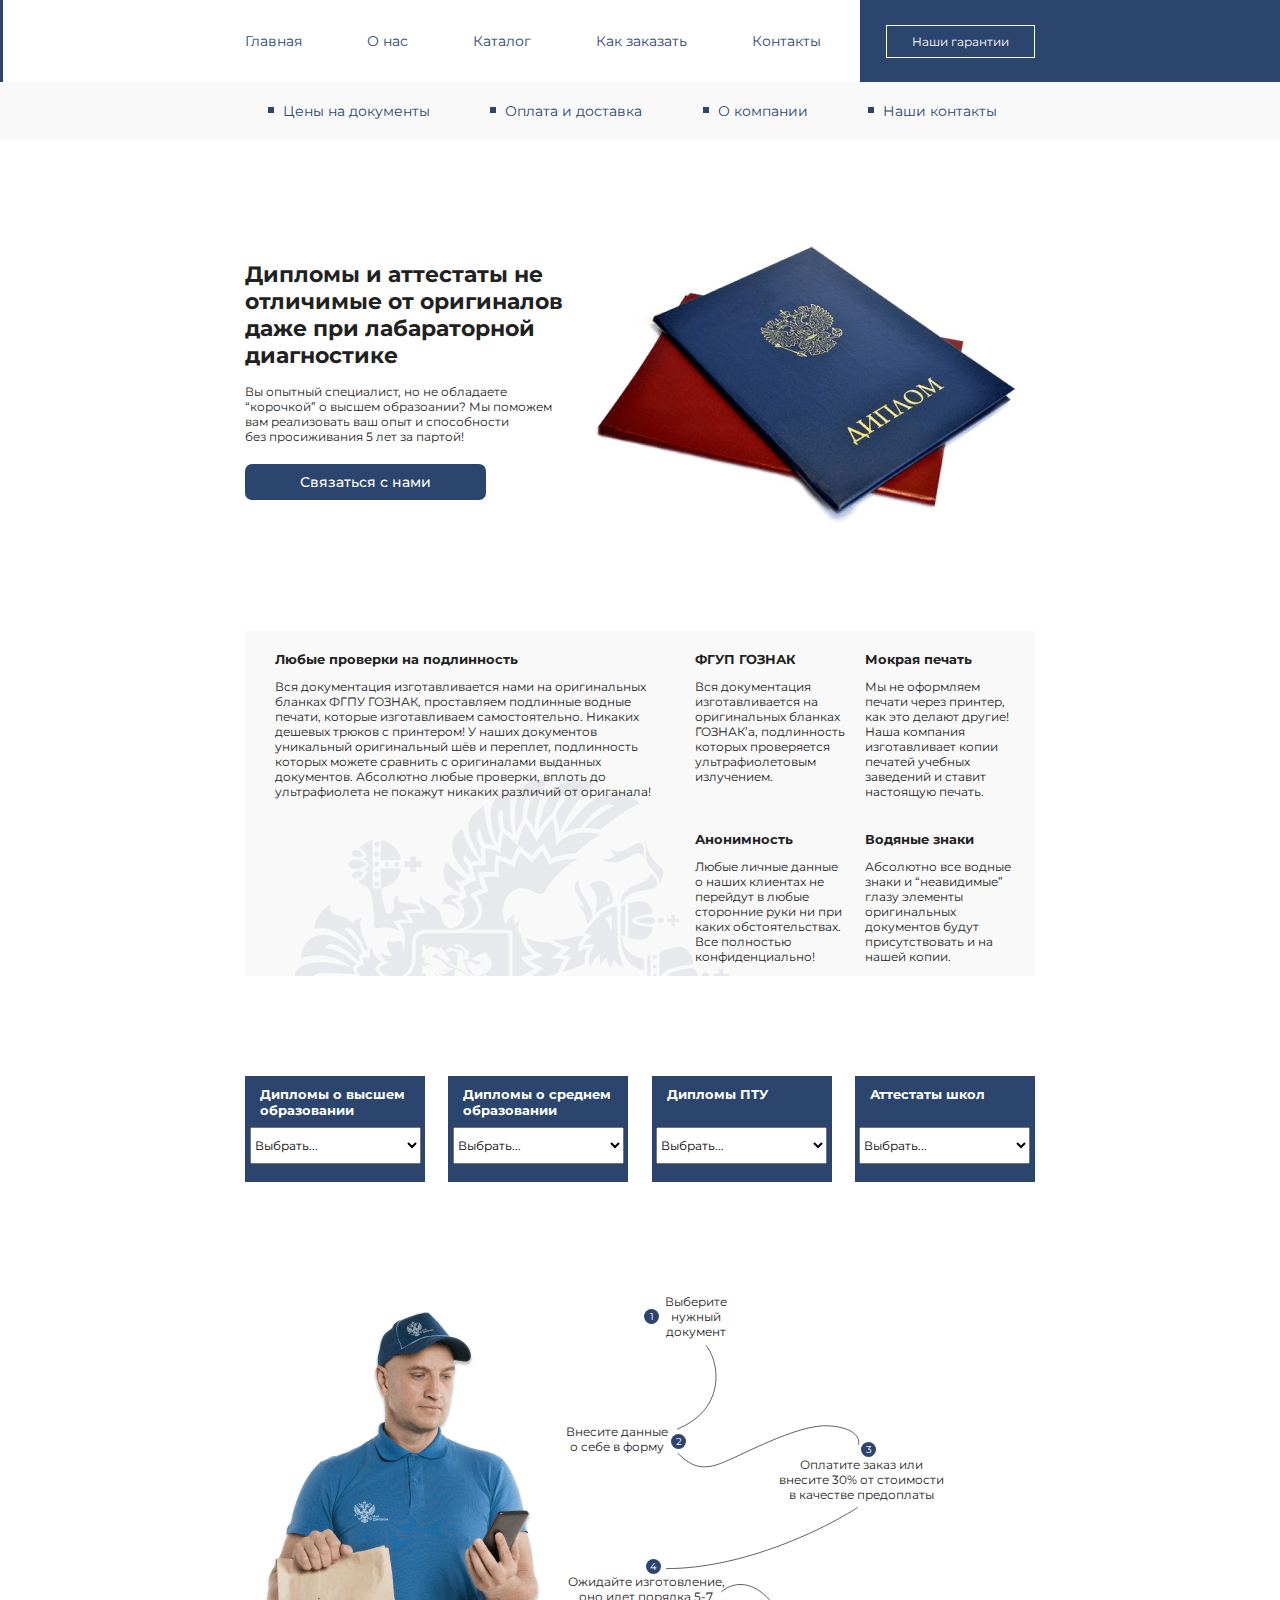
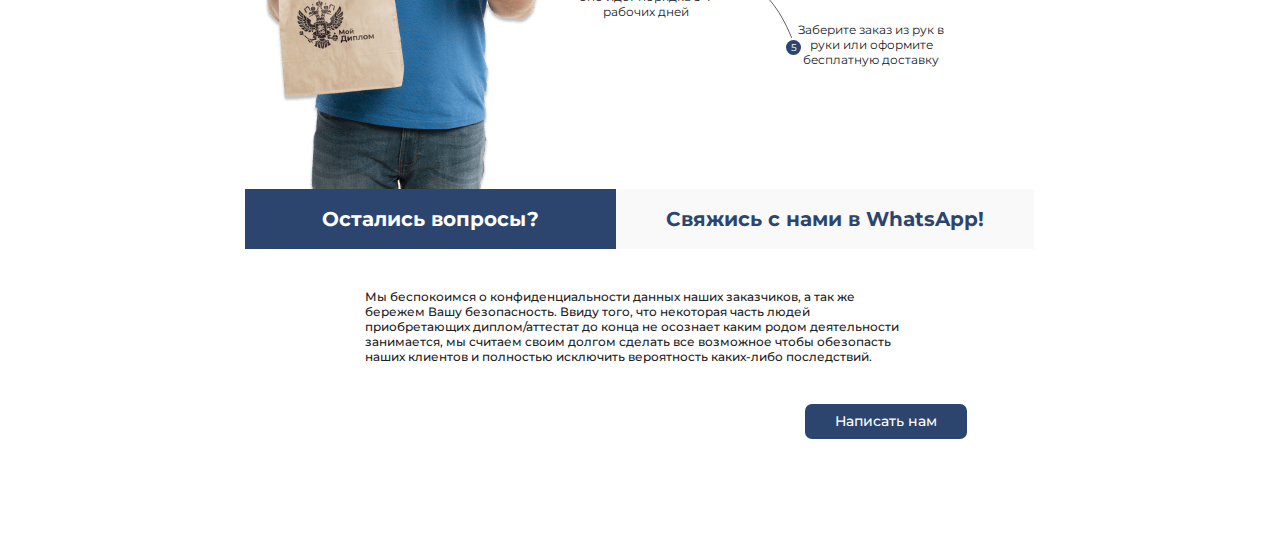
==== index.html @ 7b696203 "Add files via upload" ====
<!DOCTYPE html>
<html lang="ru">
<head>
  <meta charset="UTF-8">
  <meta name="viewport" content="width=device-width, initial-scale=1.0">
  <meta http-equiv="X-UA-Compatible" content="ie=edge">
  <title>МойДиплом - Главная</title>
  <link rel="preconnect" href="https://fonts.gstatic.com">
  <link href="https://fonts.googleapis.com/css2?family=Montserrat:wght@400;500;700&display=swap" rel="stylesheet">
  <link rel="stylesheet" href="css/normalize.css">
  <link rel="stylesheet" href="css/style.css">
</head>
<body>



  <header class="header">
    <div class="container">
      <a class="logo" href="#">МойДиплом</a>
      <button class="menu__btn">
        <span class="menu__btn-line"></span>
      </button>
      <nav class="menu">
        <ul class="menu__list">
          <li class="menu__list-item">
            <a class="menu__list-link" href="#">Главная</a>
          </li>
          <li class="menu__list-item">
            <a class="menu__list-link" href="#">О нас</a>
          </li>
          <li class="menu__list-item">
            <a class="menu__list-link" href="#">Каталог</a>
          </li>
          <li class="menu__list-item">
            <a class="menu__list-link" href="#">Как заказать</a>
          </li>
          <li class="menu__list-item">
            <a class="menu__list-link" href="#">Контакты</a>
          </li>
          <li class="menu__list-item">
            <a class="menu__list-btn" href="#">Наши гарантии</a>
          </li>
        </ul>
      </nav>
    </div>
  </header>

  <nav class="submenu">
    <div class="container">
      <ul class="submenu__list">
        <li class="submenu__list-item">
          <a class="submenu__list-link" href="#">Цены на документы</a>
        </li>
        <li class="submenu__list-item">
          <a class="submenu__list-link" href="#">Оплата и доставка</a>
        </li>
        <li class="submenu__list-item">
          <a class="submenu__list-link" href="#">О компании</a>
        </li>
        <li class="submenu__list-item">
          <a class="submenu__list-link" href="#">Наши контакты</a>
        </li>
      </ul>
    </div>      
  </nav>



  <main class="main">
    <div class="container">
      <div class="main__inner">
        <div class="main__info">
          <h1 class="main__title">
            Дипломы и аттестаты не отличимые от оригиналов даже при лабараторной диагностике
          </h1>
          <p class="main__text">
            Вы опытный специалист, но не обладаете “корочкой” о высшем образоании? Мы поможем вам реализовать ваш опыт и способности 
            без&nbsp;просиживания 5 лет за партой!
          </p>
          <a class="main__btn" href="#">Связаться с нами</a>
        </div>
          <img class="main__img--mobile" src="images/main-img--mobile.png" alt="Диплом">
          <img class="main__img" src="images/main-img.png" alt="Диплом">
      </div>
    </div>
  </main>



  <section class="benefits">
    <div class="container">
      <div class="benefits__items">
        
        <div class="benefits__item">
          <h3 class="benefits__item-title">Любые проверки на подлинность</h3>
          <p class="benefits__item-text benefits__item-text--desktop">
            Вся документация изготавливается нами на оригинальных бланках ФГПУ ГОЗНАК, проставляем подлинные водные печати, которые изготавливаем самостоятельно. Никаких дешевых трюков с принтером! У наших документов уникальный оригинальный шёв и переплет, подлинность которых можете сравнить с оригиналами выданных документов. Абсолютно любые проверки, вплоть до ультрафиолета не покажут никаких различий от ориганала!
          </p>
          <p class="benefits__item-text benefits__item-text--mobile">
            Вся документация изготавливается по стандарту ААА+, что соответствует полной идентичности оригиналу. Выявить различия невозможно даже при лабараторной диагностике.
          </p>
        </div>

        <div class="benefits__item">
          <h3 class="benefits__item-title">ФГУП ГОЗНАК</h3>
          <p class="benefits__item-text">
            Вся документация изготавливается на оригинальных бланках ГОЗНАК’а, подлинность которых проверяется ультрафиолетовым излучением.
          </p>
        </div>

        <div class="benefits__item">
          <h3 class="benefits__item-title">Мокрая печать</h3>
          <p class="benefits__item-text">
            Мы не оформляем печати через принтер, как это делают другие! Наша компания изготавливает копии  печатей учебных заведений и ставит настоящую печать.
          </p>
        </div>

        <div class="benefits__item">
          <h3 class="benefits__item-title">Анонимность</h3>
          <p class="benefits__item-text">
            Любые личные данные о наших клиентах не перейдут в любые сторонние руки ни при каких обстоятельствах. Все полностью конфиденциально!
          </p>
        </div>

        <div class="benefits__item">
          <h3 class="benefits__item-title">Водяные знаки</h3>
          <p class="benefits__item-text">
            Абсолютно все водные знаки и “неавидимые” глазу элементы оригинальных документов будут присутствовать и на нашей копии. 
          </p>
        </div>

      </div>
    </div>
  </section>



  <section class="catalog">
    <div class="container">
      <div class="catalog__inner">
        
        <div class="catalog__item">
          <h3 class="catalog__title">Дипломы о высшем образовании</h3>
          <select class="catalog__select">
            <option hidden>Выбрать...</option>
            <option class="catalog__option">С 2014 по 2021 годы</option>
            <option class="catalog__option">С 2012 по 2013 годы</option>
            <option class="catalog__option">С 2010 по 2011 годы</option>
            <option class="catalog__option">С 2004 по 2009 годы</option>
            <option class="catalog__option">С 1997 по 2003 годы</option>
          </select>
        </div>

        <div class="catalog__item">
          <h3 class="catalog__title">Дипломы о среднем образовании</h3>
          <select class="catalog__select">
            <option hidden>Выбрать...</option>
            <option class="catalog__option">С 2014 по 2021 годы</option>
            <option class="catalog__option">С 2011 по 2013 годы</option>
            <option class="catalog__option">С 2007 по 2010 годы</option>
            <option class="catalog__option">С 2004 по 2006 годы</option>
            <option class="catalog__option">С 1997 по 2003 годы</option>
          </select>
        </div>

        <div class="catalog__item">
          <h3 class="catalog__title">Дипломы ПТУ</h3>
          <select class="catalog__select">
            <option hidden>Выбрать...</option>
            <option class="catalog__option">С 2014 по 2021 годы</option>
            <option class="catalog__option">С 2007 по 2013 годы</option>
            <option class="catalog__option">С 1995 по 2006 годы</option>
          </select>
        </div>

        <div class="catalog__item">
          <h3 class="catalog__title">Аттестаты школ</h3>
          <select class="catalog__select">
            <option hidden>Выбрать...</option>
            <option class="catalog__option">11 класс</option>
            <option class="catalog__option">9 класс</option>
          </select>
        </div>

      </div>
    </div>
  </section>



  <section class="order">
    <div class="container">
      <div class="order__inner">
        <img class="order__img" src="images/order-bg.png" alt="Клиент">
        <div class="order__path">
          <div class="order__path-left">
            <p class="order__path-text order__path-first">
              Выберите <br>
              нужный <br>
              документ
            </p>
            <p class="order__path-text order__path-second">
              Внесите данные <br>
              о себе в форму
            </p>
            <p class="order__path-text order__path-fourth">
              Ожидайте изготовление, <br>
              оно идет порядка 5-7 <br>
              рабочих дней
            </p>
          </div>
          <div class="order__path-right">
            <p class="order__path-text order__path-third">
              Оплатите заказ или <br>
              внесите 30% от стоимости <br>
              в качестве предоплаты
            </p>
            <p class="order__path-text order__path-fifth">
              Заберите заказ из рук в <br>
              руки или оформите <br>
              бесплатную доставку
            </p>
          </div>
        </div>
      </div>
    </div>
  </section>



  <section class="questions">
    <div class="container">
      <div class="questions__block">
        <div class="questions__left">
          <h3 class="questions__left-text">Остались вопросы?</h3>
        </div>
        <div class="questions__right">
          <p class="questions__right-text questions__right--desktop">Свяжись с нами в WhatsApp!</p>
          <a class="questions__right-text questions__right--mobile" href="#">Напишите нам в WhatsApp</a>
        </div>
      </div>
      <p class="questions__text">
        Мы беспокоимся о конфиденциальности данных наших заказчиков, а так же бережем Вашу безопасность. Ввиду того, что некоторая часть людей приобретающих диплом/аттестат до конца не осознает каким родом деятельности занимается, мы считаем своим долгом сделать все возможное чтобы обезопасть наших клиентов и полностью исключить вероятность каких-либо последствий.
      </p>
      <a class="questions__btn" href="#">Написать нам</a>
    </div>
  </section>
  
  <script src="https://ajax.googleapis.com/ajax/libs/jquery/3.4.1/jquery.min.js"></script>
  <script src="js/main.js"></script>
</body>
</html>
---- css/style.css ----
html {
	box-sizing: border-box;
}

*,
*::before,
*::after {
	box-sizing: inherit;
}

a {
	color: inherit;
	text-decoration: none;
}

ul,
li {
	list-style: none;
	margin: 0;
	padding: 0;
}

h1,
h2,
h3,
h4,
h5,
h6 {
	margin: 0;
	font-size: inherit;
}

body {
	overflow-x: hidden;
	font-family: 'Montserrat', sans-serif;;
	color: #212121;
	font-weight: 400;
	font-size: 12px;
	line-height: 15px;
}

.container {
	max-width: 820px;
	margin: 0 auto;
	padding: 0 15px;
}



.header {
	position: relative;
}

.header::before {
	content: '';
	position: absolute;
	background-color: #2C456E;
	height: 82px;
	width: 3px;
	top: 0;
	left: 0;
	z-index: -1;
}

.header::after {
	content: '';
	position: absolute;
	background-color: #2C456E;
	height: 82px;
	width: 740px;
	top: 0;
	right: 0;
	z-index: -1;
}

.logo {
	display: none;
	margin-top: 0;
	margin-bottom: 0;
	padding-top: 20px;
	font-weight: 700;
	font-size: 18px;
	line-height: 22px;
	color: #FFFFFF;
	text-align: center;
}

.menu__btn {
	display: none;
}

.menu__list {
	height: 82px;
	display: flex;
	justify-content: space-between;
	align-items: center;
}

.menu__list-link {
	font-size: 14px;
	line-height: 17px;
	color: #2C456E;
}

.menu__list-btn {
	padding: 8px 25px;
	border: 1px solid #fff;
	color: #FFFFFF;
}

.submenu {
	margin-bottom: 100px;
	background-color: #F9F9F9;
}

.submenu__list {
	height: 59px;
	display: flex;
	justify-content: space-around;
	align-items: center;
}

.submenu__list-link {
	font-size: 14px;
	line-height: 17px;
	color: #2C456E;
	position: relative;
}
.submenu__list-link::before {
	content: '';
	width: 6px;
	height: 6px;
	position: absolute;
	left: -15px;
	top: 5px;
	background: #2C456E;
}



.main {
	margin-bottom: 100px;
}

.main__inner {
	display: flex;
}

.main__info {
	flex-basis: 330px;
}

.main__title {
	margin-top: 20px;
	margin-bottom: 15px;
	font-weight: 700;
	font-size: 22px;
	line-height: 27px;
}

.main__text {
	margin-bottom: 30px;
}

.main__btn {
	padding: 9px 55px;
	background: #2C456E;
	border-radius: 7px;
	font-weight: 500;
	font-size: 14px;
	line-height: 17px;
	color: #FFFFFF;
}

.main__img--mobile {
	display: none;
}



.benefits {
	margin-bottom: 100px;
}

.benefits__items {
	background: #F9F9F9;
	background-image: url('../images/benefits-bg.png');
	background-repeat: no-repeat;
	background-position: 50px bottom;
	display: flex;
	flex-wrap: wrap;
	justify-content: flex-end;
}

.benefits__item {
	margin-top: 20px;
	margin-right: 20px;
	flex-basis: 150px;
}

.benefits__item:first-child {
	flex-basis: 400px;
	justify-content: flex-start;
}

.benefits__item-title {
	font-weight: 700;
	font-size: 13px;
	line-height: 16px;
}

.benefits__item-text--mobile {
	display: none;
}



.catalog {
	margin-bottom: 100px;
}

.catalog__inner {
	display: flex;
	justify-content: space-between;
}

.catalog__item {
	width: 180px;
	height: 106px;
	background-color: #2C456E;
}

.catalog__title {
	width: 150px;
	height: 31px;
	margin-top: 10px;
	margin-left: 15px;
	margin-bottom: 10px;
	font-weight: 700;
	font-size: 13px;
	line-height: 16px;
	color: #FFFFFF;
}

.catalog__select {
	height: 37px;
	width: 95%;
	display: block;
	margin-right: auto;
	margin-left: auto;
}

.catalog__option {
	margin-top: 20px;
	width: 180px;
}



.order__inner {
	display: flex;
}

.order__path {
	display: flex;
}

.order__path-left {
	width: 200px;
}

.order__path-right {
	width: 200px;
}

.order__path-text {
	text-align: center;
	position: relative;
}

.order__path-text::before {
	content: '';
	width: 15px;
	height: 15px;
	padding-top: 2px;
	position: absolute;
	background: #2C456E;
	border-radius: 50%;
	font-size: 10px;
	line-height: 12px;
	color: #fff;
}

.order__path-text::after {
	content: '';
	position: absolute;
}

.order__path-first {
	margin-left: 100px;
	margin-bottom: 85px;
}
.order__path-first::before {
	content: '1';
	top: 15px;
	left: -2px;
}
.order__path-first::after {
	content: url('../images/line-1.svg');
	top: 50px;
	left: 30px;
}

.order__path-second {
	margin-right: 58px;
	margin-bottom: 120px;
}
.order__path-second::before {
	content: '2';
	top: 10px;
	right: 2px;
}
.order__path-second::after {
	content: url('../images/line-2.svg');
	top: 1px;
	left: 131px;
}

.order__path-fourth {
	
}
.order__path-fourth::before {
	content: '4';
	top: -15px;
	right: 85px;
}
.order__path-fourth::after {
	content: url('../images/line-4.svg');
	top: 10px;
	left: 175px;
}

.order__path-third {
	margin-top: 175px;
	margin-left: 30px;
	margin-bottom: 120px;
}
.order__path-third::before {
	content: '3';
	top: -15px;
	right: 70px;
}
.order__path-third::after {
	content: url('../images/line-3.svg');
	top: 50px;
	left: -110px;
}

.order__path-fifth {
	margin-left: 50px;
}
.order__path-fifth::before {
	content: '5';
	top: 18px;
	left: -10px;
}



.questions {
	margin-top: -32px;
	margin-bottom: 100px;
}

.questions__block {
	display: flex;
	margin-bottom: 20px;
}

.questions__left-text {
	margin-top: 1em;
	padding: 18px 77px;
	background: #2C456E;
	font-weight: 700;
	font-size: 20px;
	line-height: 24px;
	color: #FFFFFF;
}

.questions__right-text {
	padding: 18px 50px;
	background: #F9F9F9;
	font-weight: 700;
	font-size: 20px;
	line-height: 24px;
	color: #2C456E;
}

.questions__right--mobile {
	display: none;
}

.questions__text {
	width: 550px;
	margin: 0 auto;
	font-weight: 500;
}

.questions__btn {
	display: inline-block;
	margin-top: 40px;
	margin-left: 560px;
	padding: 9px 30px;
	background: #2C456E;
	border-radius: 7px;
	font-weight: 500;
	font-size: 14px;
	line-height: 17px;
	color: #FFFFFF;
}










@media (max-width: 1680px) {
	.header::after {
		width: 620px;
	}
}

@media (max-width: 1600px) {
	.header::after {
		width: 580px;
	}
}

@media (max-width: 1440px) {
	.header::after {
		width: 500px;
	}
}

@media (max-width: 1366px) {
	.header::after {
		width: 460px;
	}
}

@media (max-width: 1280px) {
	.header::after {
		width: 420px;
	}
}

@media (max-width: 1152px) {
	.header::after {
		width: 350px;
	}
}

@media (max-width: 1024px) {
	.header::after {
		width: 290px;
	}
}

@media (max-width: 768px) {
	.container {
		
	}
	.header {
		height: 61px;	
	}
	.header--active {
		width: 100%;
		position: fixed;
		top: 0;
		z-index: 1;
	}
	.header::before {
		display: none;
	}
	.header::after {
		width: 100%;
		height: 61px;
	}
	.logo {
		display: block;
	}
	.menu__btn {
		margin-top: -18px;
		margin-right: 10px;
		float: right;
		display: block;
		background-color: transparent;
		border: none;
		outline: none;
		padding: 0;
		cursor: pointer;
	}
	.menu__btn::before,
	.menu__btn::after {
		content: "";
		background-color: #E0E0E0;
		display: block;
		width: 24px;
		height: 2px;
		margin-bottom: 4px;
		transition: transform .3s;
	}
	.menu__btn::after {
		margin-bottom: 0;
	}
	.menu__btn-line {
		background-color: #E0E0E0;
		display: block;
		width: 24px;
		height: 2px;
		margin-bottom: 4px;
	}
	.menu__btn.menu__btn--active .menu__btn-line {
		opacity: 0;
	}
	.menu__btn.menu__btn--active::after {
		width: 24px;
		transform: translateY(-6px) rotate(-135deg);
	}
	.menu__btn.menu__btn--active::before {
		transform: translateY(6px) rotate(135deg);
	}
	.menu__list {
		position: fixed;
    	left: 0;
    	right: 0;
    	top: 0;
    	bottom: 0;
    	background: rgba(28,28,28,0.9);
		flex-direction: column;
		justify-content: flex-start;
		text-align: center;
		transform: translateY(-1000px);

	}
	.menu__list--active {
		height: auto;
		transform: translateY(61px);
		overflow-y: hidden;
	}
	.menu__list-item {
		width: 95%;
		background-color: #fff;
		border-bottom: 1px solid #000;
	}
	.menu__list-item:last-child {
		display: none;
	}
	
	.menu__list-link {
		display: inline-block;
		padding-top: 30px;
		padding-bottom: 30px;
		font-weight: 700;
	}
	.submenu {
		display: none;
	}
	.submenu--active {
		display: block;
	}
	.submenu__list {
		position: fixed;
		margin-left: 4px;
		width: 95%;
		height: auto;
		flex-direction: column;
		text-align: center;
		background-color: #2C456E;
		transform: translateY(-1000px);
		z-index: 1;
	}
	.submenu__list--active {
		transform: translateY(350px);
	}
	
	.submenu__list-item {
		width: 100%;
		border-bottom: 1px solid #fff;
	}
	.submenu__list-link::before {
		background-color: #fff;
		top: 35px;
	}
	.submenu__list-link {
		display: inline-block;
		padding-top: 30px;
		padding-bottom: 30px;
		color: #fff;
		font-weight: 700;
	}
	.submenu__list-item:last-child {
		border-bottom: none;
	}
	
	.main {
		margin-bottom: 60px;
	}
	.main__title,
	.main__img {	
    	margin-top: 50px;
	}
	.benefits {
    	margin-bottom: 50px;
	}
	.benefits__items {
		flex-direction: column;
		background-color: #fff;
		background-image: none;
	}
	.benefits__item {
		display: flex;
		flex-direction: column;
		align-items: center;
		margin-top: 0;
		margin-right: 0;
		margin-bottom: 10px;
		flex-basis: auto;
		background: #F9F9F9;
		background-image: url('../images/benefits-bg--mobile.png');
		background-repeat: no-repeat;
		background-position: 0 0
	}
	.benefits__item:first-child {
    	flex-basis: auto;
	}
	.benefits__item:nth-child(4) {
		order: 1;
	}
	.benefits__item-title {
		margin-top: 30px;
	}
	.benefits__item-text {
		width: 320px;
		margin-bottom: 30px;
	}
	.benefits__item-text--desktop {
		display: none;
	}
	.benefits__item-text--mobile {
		display: block;
	}
	.catalog {
		margin-bottom: 50px;
	}
	.questions {
		margin-bottom: 50px;
	}
}

@media (max-width: 480px) {
	.submenu__list {
		margin-left: -3px;
	}

	.main__inner {
		flex-direction: column;
		align-items: center;

	}
	.main__info {
		width: 240px;
	}
	.main__title {	
    	margin-bottom: 15px;
    	font-size: 16px;
    	line-height: 20px;
	}
	.main__text {
    	margin-bottom: 380px;
	}
	.main__btn {
		order: 1;
	}
	.main__img {
		display: none;
	}
	.main__img--mobile {
		width: 440px;
		height: 400px;
		display: block;
		position: absolute;
		top: 270px;
		right: 0;
	}

	.catalog__inner {
		flex-direction: column;
	}
	.catalog__item {
		width: 450px;
		height: 96px;
		margin-bottom: 10px;
	}
	.catalog__title {
		width: 100%;
		margin-bottom: 0;
	}

	.order__inner {
		flex-direction: column;
	}
	.order__img {
		width: 250px;
		margin: 0 auto;
		order: 1;
	}

	.questions {
		margin-bottom: 35px;
	}
	.questions__block {
		flex-direction: column;
		text-align: center;
	}
	.questions__left-text,
	.questions__right-text {
		margin-top: 0;
		margin-bottom: 0;
		font-size: 18px;
		line-height: 22px;
	}
	.questions__right--desktop {
		display: none;
	}
	.questions__right--mobile {
		display: block;
	}
	.questions__text,
	.questions__btn {
		display: none;
	}
}

@media (max-width: 414px) {
	.submenu__list {
    	margin-left: -4px;
	}
	
	.main__text {
    	margin-bottom: 360px;
	}
	.main__img--mobile {
    	width: 390px;
    	height: 380px;
	}

	.catalog__item {
		width: 384px;
	}
	
	.order__path-text {
		font-size: 9px;
		line-height: 11px;
	}
	.order__path-text::before {
    	width: 12px;
    	height: 12px;
    	padding-top: 1px;
    	font-size: 7px;
    	line-height: 9px;
	}
	.order__path-first::before {
    	top: 12px;
    	left: 8px;
	}
	.order__path-first::after {
    	top: 37px;
    	left: 25px;
	}
	.order__path-second {
    	margin-bottom: 128px;
	}
	.order__path-second::before {
    	top: 6px;
    	right: 10px;
	}
	.order__path-second::after {
    	top: 0px;
    	left: 125px;
	}
	.order__path-third::after {
    	top: 35px;
    	left: -110px;
	}
	.order__path-fourth::after {
    	top: 10px;
    	left: 164px;
	}
}

@media (max-width: 375px) {
	.submenu__list {
    	margin-left: -5px;
	}
	
	.main__text {
    	margin-bottom: 330px;
	}
	.main__img--mobile {
    	width: 360px;
    	height: 350px;
	}

	.catalog__item {
		width: 345px;
	}

	.order__path-first::before {
    	top: 12px;
    	left: 0px;
	}
	.order__path-first::after {
    	top: 36px;
    	left: 4px;
	}
	.order__path-second::before {
    	top: 6px;
    	right: 4px;
	}
	.order__path-second::after {
    	top: 5px;
    	left: 88px;
	}
	.order__path-fourth::after {
    	top: 10px;
    	left: 146px;
	}
	.order__img {
		width: 230px;
	}
}

@media (max-width: 320px) {
	.submenu__list {
    	margin-left: -7px;
	}

	.main__text {
    	margin-bottom: 295px;
	}
	.main__img--mobile {
    	width: 320px;
    	height: 300px;
	}

	.benefits__item-text {
    	width: 290px;
    	padding-left: 5px;
    	padding-right: 5px;
    	text-align: center;
	}

	.catalog__item {
		width: 290px;
	}

	.order__path-first::before {
    	left: -12px;
	}
	.order__path-first::after {
    	top: 36px;
    	left: -2px;
	}
	.order__path-second {
    	margin-bottom: 140px;
	}
	.order__path-second::before {
    	right: -9px;
	}
	.order__path-second::after {
    	top: 8px;
    	left: 54px;
	}
	.order__path-third::before {
    	top: -13px;
    	right: 49px;
	}
	.order__path-third::after {
    	top: 45px;
    	left: -110px;
	}
	.order__path-fourth::after {
    	top: 13px;
    	left: 127px;
	}
	.order__path-fifth::before {
    	top: 22px;
    	left: -3px;
	}
	.order__img {
    	width: 210px;
	}
}
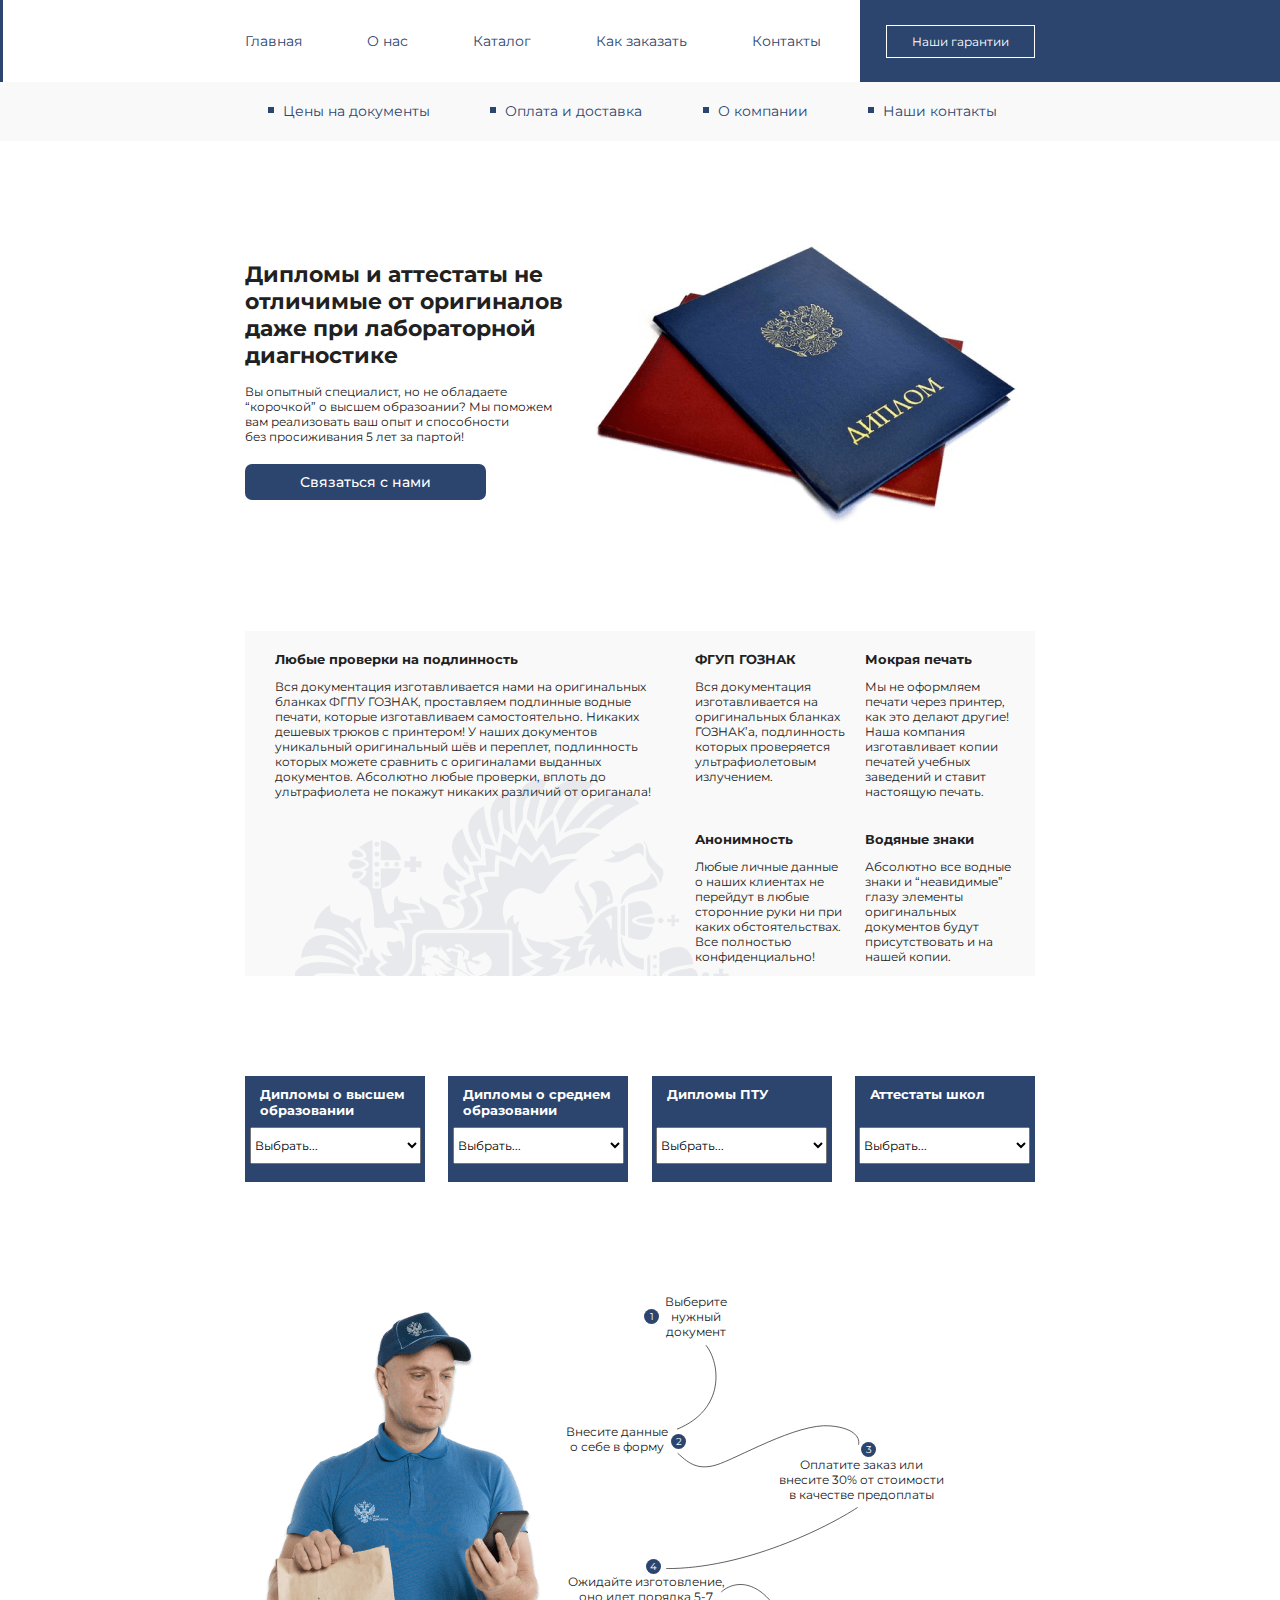
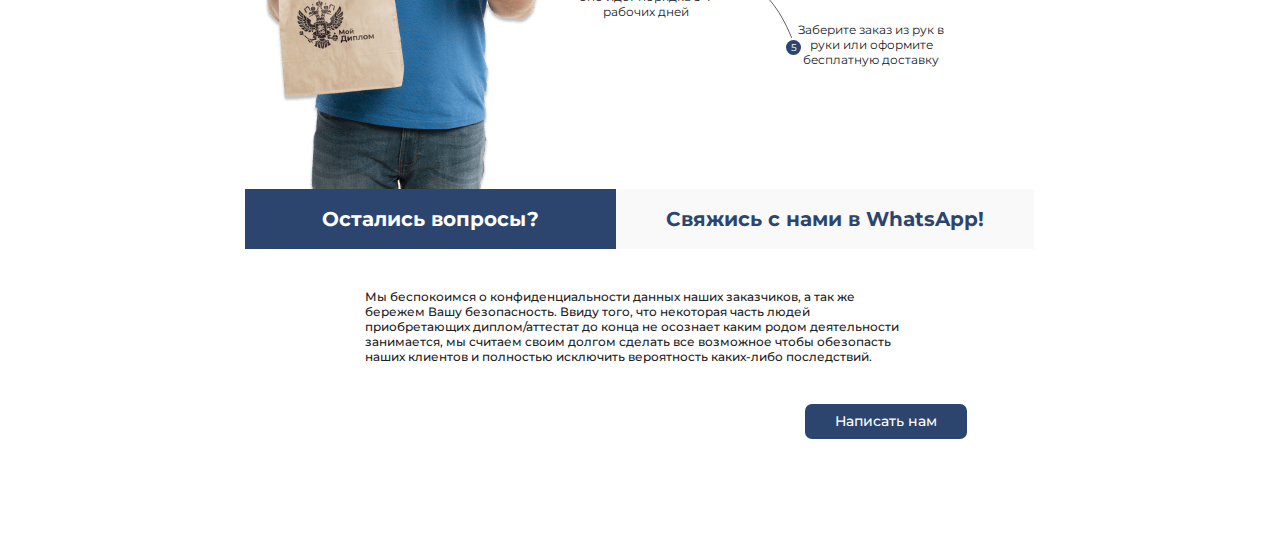
==== commit 150f1d7b: "Add files via upload" ====
--- a/index.html
+++ b/index.html
@@ -5,6 +5,13 @@
   <meta name="viewport" content="width=device-width, initial-scale=1.0">
   <meta http-equiv="X-UA-Compatible" content="ie=edge">
   <title>МойДиплом - Главная</title>
+  <link rel="apple-touch-icon" sizes="180x180" href="apple-touch-icon.png">
+  <link rel="icon" type="image/png" sizes="32x32" href="favicon-32x32.png">
+  <link rel="icon" type="image/png" sizes="16x16" href="favicon-16x16.png">
+  <link rel="manifest" href="site.webmanifest">
+  <link rel="mask-icon" href="safari-pinned-tab.svg" color="#5bbad5">
+  <meta name="msapplication-TileColor" content="#da532c">
+  <meta name="theme-color" content="#ffffff">
   <link rel="preconnect" href="https://fonts.gstatic.com">
   <link href="https://fonts.googleapis.com/css2?family=Montserrat:wght@400;500;700&display=swap" rel="stylesheet">
   <link rel="stylesheet" href="css/normalize.css">
@@ -16,29 +23,29 @@
 
   <header class="header">
     <div class="container">
-      <a class="logo" href="#">МойДиплом</a>
+      <a class="logo" href="index.html">МойДиплом</a>
       <button class="menu__btn">
         <span class="menu__btn-line"></span>
       </button>
       <nav class="menu">
         <ul class="menu__list">
           <li class="menu__list-item">
-            <a class="menu__list-link" href="#">Главная</a>
-          </li>
-          <li class="menu__list-item">
-            <a class="menu__list-link" href="#">О нас</a>
-          </li>
-          <li class="menu__list-item">
-            <a class="menu__list-link" href="#">Каталог</a>
-          </li>
-          <li class="menu__list-item">
-            <a class="menu__list-link" href="#">Как заказать</a>
-          </li>
-          <li class="menu__list-item">
-            <a class="menu__list-link" href="#">Контакты</a>
-          </li>
-          <li class="menu__list-item">
-            <a class="menu__list-btn" href="#">Наши гарантии</a>
+            <a class="menu__list-link" href="index.html">Главная</a>
+          </li>
+          <li class="menu__list-item">
+            <a class="menu__list-link" href="about.html">О нас</a>
+          </li>
+          <li class="menu__list-item">
+            <a class="menu__list-link" href="catalog.html">Каталог</a>
+          </li>
+          <li class="menu__list-item">
+            <a class="menu__list-link" href="payment.html">Как заказать</a>
+          </li>
+          <li class="menu__list-item">
+            <a class="menu__list-link" href="contacts.html">Контакты</a>
+          </li>
+          <li class="menu__list-item">
+            <a class="menu__list-btn" href="warranty.html">Наши гарантии</a>
           </li>
         </ul>
       </nav>
@@ -49,16 +56,16 @@
     <div class="container">
       <ul class="submenu__list">
         <li class="submenu__list-item">
-          <a class="submenu__list-link" href="#">Цены на документы</a>
-        </li>
-        <li class="submenu__list-item">
-          <a class="submenu__list-link" href="#">Оплата и доставка</a>
-        </li>
-        <li class="submenu__list-item">
-          <a class="submenu__list-link" href="#">О компании</a>
-        </li>
-        <li class="submenu__list-item">
-          <a class="submenu__list-link" href="#">Наши контакты</a>
+          <a class="submenu__list-link" href="prices.html">Цены на документы</a>
+        </li>
+        <li class="submenu__list-item">
+          <a class="submenu__list-link" href="payment.html">Оплата и доставка</a>
+        </li>
+        <li class="submenu__list-item">
+          <a class="submenu__list-link" href="about.html">О компании</a>
+        </li>
+        <li class="submenu__list-item">
+          <a class="submenu__list-link" href="contacts.html">Наши контакты</a>
         </li>
       </ul>
     </div>      
@@ -71,7 +78,7 @@
       <div class="main__inner">
         <div class="main__info">
           <h1 class="main__title">
-            Дипломы и аттестаты не отличимые от оригиналов даже при лабараторной диагностике
+            Дипломы и аттестаты не отличимые от оригиналов даже при лабораторной диагностике
           </h1>
           <p class="main__text">
             Вы опытный специалист, но не обладаете “корочкой” о высшем образоании? Мы поможем вам реализовать ваш опыт и способности 
--- a/css/style.css
+++ b/css/style.css
@@ -421,10 +421,363 @@
 
 
 
-
-
-
-
+.about {
+	margin-top: 100px;
+	margin-bottom: 150px;
+}
+
+.about__inner {
+	background-image: url('../images/page-bg.png');
+	background-repeat: no-repeat;
+	background-position: top right;
+	
+}
+
+.about__title {
+	margin-bottom: 20px;
+	font-weight: 700;
+	font-size: 24px;
+	line-height: 29px;
+}
+
+.about__text {
+	margin-bottom: 40px;
+}
+
+.about__text span {
+	font-weight: 700;
+}
+
+.about__subtitle {
+	margin-bottom: 20px;
+	font-weight: 700;
+	font-size: 20px;
+	line-height: 24px;
+}
+
+
+
+.contacts {
+	margin-top: 100px;
+}
+
+.contacts__title {
+	margin-bottom: 20px;
+	font-weight: 700;
+	font-size: 24px;
+	line-height: 29px;
+}
+
+.contacts__text {
+	margin-bottom: 20px;
+}
+
+.contacts__text span {
+	font-weight: 700;
+}
+
+.contacts__phone {
+	float: right;
+	padding-right: 15px;
+	font-weight: bold;
+	font-size: 24px;
+	line-height: 29px;
+}
+
+
+
+.catalogue {
+	margin-top: 100px;
+	margin-bottom: 150px;
+}
+
+.catalogue__title {
+	margin-bottom: 80px;
+	font-weight: 700;
+	font-size: 24px;
+	line-height: 29px;
+}
+
+.catalogue__cards {
+	display: flex;
+	flex-wrap: wrap;
+	justify-content: space-between;
+}
+
+.card {
+	margin-bottom: 30px;
+	background-color: #F9F9F9;
+}
+
+.card__img {
+	padding: 20px;
+}
+
+.card__title {
+	margin-bottom: 5px;
+	padding-left: 25px;
+	font-weight: 700;
+	font-size: 18px;
+	line-height: 22px;
+}
+
+.card__subtitle {
+	margin-bottom: 15px;
+	padding-left: 25px;
+	font-weight: 700;
+	font-size: 12px;
+	line-height: 15px;
+}
+
+.card__list {
+	flex-direction: column;
+	padding-left: 45px;
+}
+
+.card__list-item {
+	margin-bottom: 10px;
+	font-weight: 500;
+	font-size: 12px;
+	line-height: 15px;
+	color: #2C456E;
+	position: relative;
+}
+
+.card__list-item::before {
+	content: url('../images/check-mark.svg');
+	position: absolute;
+	left: -20px;
+}
+
+.card__link {
+	margin-left: 25px;
+	margin-right: 35px;
+	display: inline-block;
+	padding: 10px 23px;
+	font-weight: 500;
+	font-size: 13px;
+	line-height: 16px;
+	color: #FFFFFF;
+	background: #2C456E;
+	border-radius: 7px;
+
+}
+
+.card__price {
+	margin-top: 20px;
+	margin-bottom: 35px;
+	display: inline-block;
+	font-weight: bold;
+	font-size: 14px;
+	line-height: 17px;
+}
+
+
+
+.product {
+	margin-top: 100px;
+	margin-bottom: 80px;
+}
+
+.product__inner {
+	display: flex;
+	justify-content: space-around;
+}
+
+.product .card {
+	width: 300px;
+}
+
+.product .card__title {
+	padding-top: 30px;
+}
+
+.card__text {
+	width: 270px;
+	padding-left: 25px;
+}
+
+.product .card__link {
+	margin-left: 20px;
+	margin-right: 0;
+	margin-bottom: 30px;
+	padding: 10px 20px;
+}
+
+.product .card__price {
+	display: block;
+	margin-bottom: 30px;
+	text-align: center;
+	font-size: 18px;
+	line-height: 21px;
+}
+
+.product .card__img {
+	width: 270px;
+	height: 350px;
+}
+
+
+
+.video {
+	margin-bottom: 100px;
+}
+
+
+
+.payment {
+	margin-bottom: 100px;
+}
+
+.payment__title {
+	margin-bottom: 25px;
+	font-weight: 700;
+	font-size: 24px;
+	line-height: 29px;
+}
+
+.payment__items {
+	background-image: url("../images/page-bg.png");
+	background-repeat: no-repeat;
+	background-position: bottom right;
+}
+
+.payment__item {
+	width: 615px;
+	margin-bottom: 20px;
+}
+
+.payment__item-title {
+	padding-left: 30px;
+	font-weight: 700;
+	font-size: 14px;
+	line-height: 17px;
+	position: relative;
+}
+
+.payment__item-title::before {
+	content: "";
+	position: absolute;
+	left: -7px;
+	width: 17px;
+	height: 17px;
+	display: flex;
+	justify-content: center;
+	align-items: center;
+	background: #2C456E;
+	color: #fff;
+	font-weight: 500;
+	font-size: 10px;
+	line-height: 12px;
+	border-radius: 50%;
+}
+
+.payment__item-title--1::before {
+	content: "1";
+}
+
+.payment__item-title--2::before {
+	content: "2";
+}
+
+.payment__item-title--3::before {
+	content: "3";
+}
+
+.payment__item-title--4::before {
+	content: "4";
+}
+
+.payment__item-text {
+	padding-left: 30px;
+	font-size: 12px;
+	line-height: 15px;
+	border-left: 1px solid #2C456E;
+}
+.payment__item-text span {
+	display: block;
+	margin-top: 20px;
+}
+
+.prices__inner {
+	background-image: url('../images/page-bg.png');
+	background-repeat: no-repeat;
+	background-position: top right;
+}
+
+.prices__title {
+	margin-bottom: 20px;
+	font-weight: 700;
+	font-size: 24px;
+	line-height: 29px;
+}
+
+.prices__text {
+	margin-bottom: 30px;
+}
+
+.prices__item {
+	width: 580px;
+	margin-bottom: 30px;
+	padding-left: 30px;
+}
+
+.prices__item-title {
+	margin-bottom: 20px;
+	font-size: 14px;
+	line-height: 17px;
+	position: relative;
+}
+
+.prices__item-title::before {
+	content: url('../images/prices-mark.svg');
+	position: absolute;
+	left: -30px;
+}
+
+.prices__item-text {
+	margin-bottom: 20px;
+}
+
+.warranty {
+
+}
+
+.warranty__inner {
+	background-image: url('../images/page-bg.png');
+	background-repeat: no-repeat;
+	background-position: top right;
+}
+
+.warranty__title {
+	margin-bottom: 40px;
+	font-weight: 700;
+	font-size: 24px;
+	line-height: 29px;
+}
+
+.warranty__item {
+	width: 615px;
+	margin-bottom: 30px;
+	padding-left: 30px;
+}
+
+.warranty__item-title {
+	margin-bottom: 20px;
+	font-size: 14px;
+	line-height: 17px;
+	position: relative;
+}
+
+.warranty__item-title::before {
+	content: url('../images/prices-mark.svg');
+	position: absolute;
+	left: -30px;
+}
+
+.warranty__item-text span {
+	font-weight: 700;
+}
 
 
 
@@ -660,6 +1013,39 @@
 	.questions {
 		margin-bottom: 50px;
 	}
+	.payment__title {
+		text-align: center;
+	}
+	.payment__items {
+		display: flex;
+		flex-direction: column;
+		align-items: center;
+	}
+	.questions__block {
+		justify-content: center;
+	}
+	.questions__left-text {
+		padding: 17px 40px;
+	}
+	.prices {
+		margin-top: 30px;
+	}
+	.prices__title,
+	.prices__text {
+		text-align: center;
+	}
+	.prices__item {
+		width: 100%;
+	}
+	.warranty {
+		margin-top: 30px;
+	}
+	.warranty__title {
+		text-align: center;
+	}
+	.warranty__item {
+		width: 100%;
+	}
 }
 
 @media (max-width: 480px) {
@@ -744,6 +1130,52 @@
 	.questions__btn {
 		display: none;
 	}
+
+	.about {
+		margin-top: 50px;
+		margin-bottom: 50px;
+	}
+
+	.contacts {
+		margin-top: 50px;
+	}
+
+	.catalogue {
+		margin-top: 50px;
+		margin-bottom: 0
+	}
+	.catalogue__title {
+		margin-bottom: 50px;
+	}
+	.catalogue__cards {
+		justify-content: center;
+	}
+	.product {
+    margin-top: 30px;
+    margin-bottom: 30px;
+	}
+	.product__inner {
+		flex-direction: column;
+		align-items: center;
+	}
+	.product .card {
+		order: 1;
+	}
+	.video {
+		margin-bottom: 50px;
+	}
+	.payment {
+    margin-bottom: 70px;
+	}
+	.payment__item {
+		width: 100%;
+	}
+}
+
+@media (max-width: 425px) {
+	.catalog__item {
+		width: 395px;
+	}
 }
 
 @media (max-width: 414px) {
